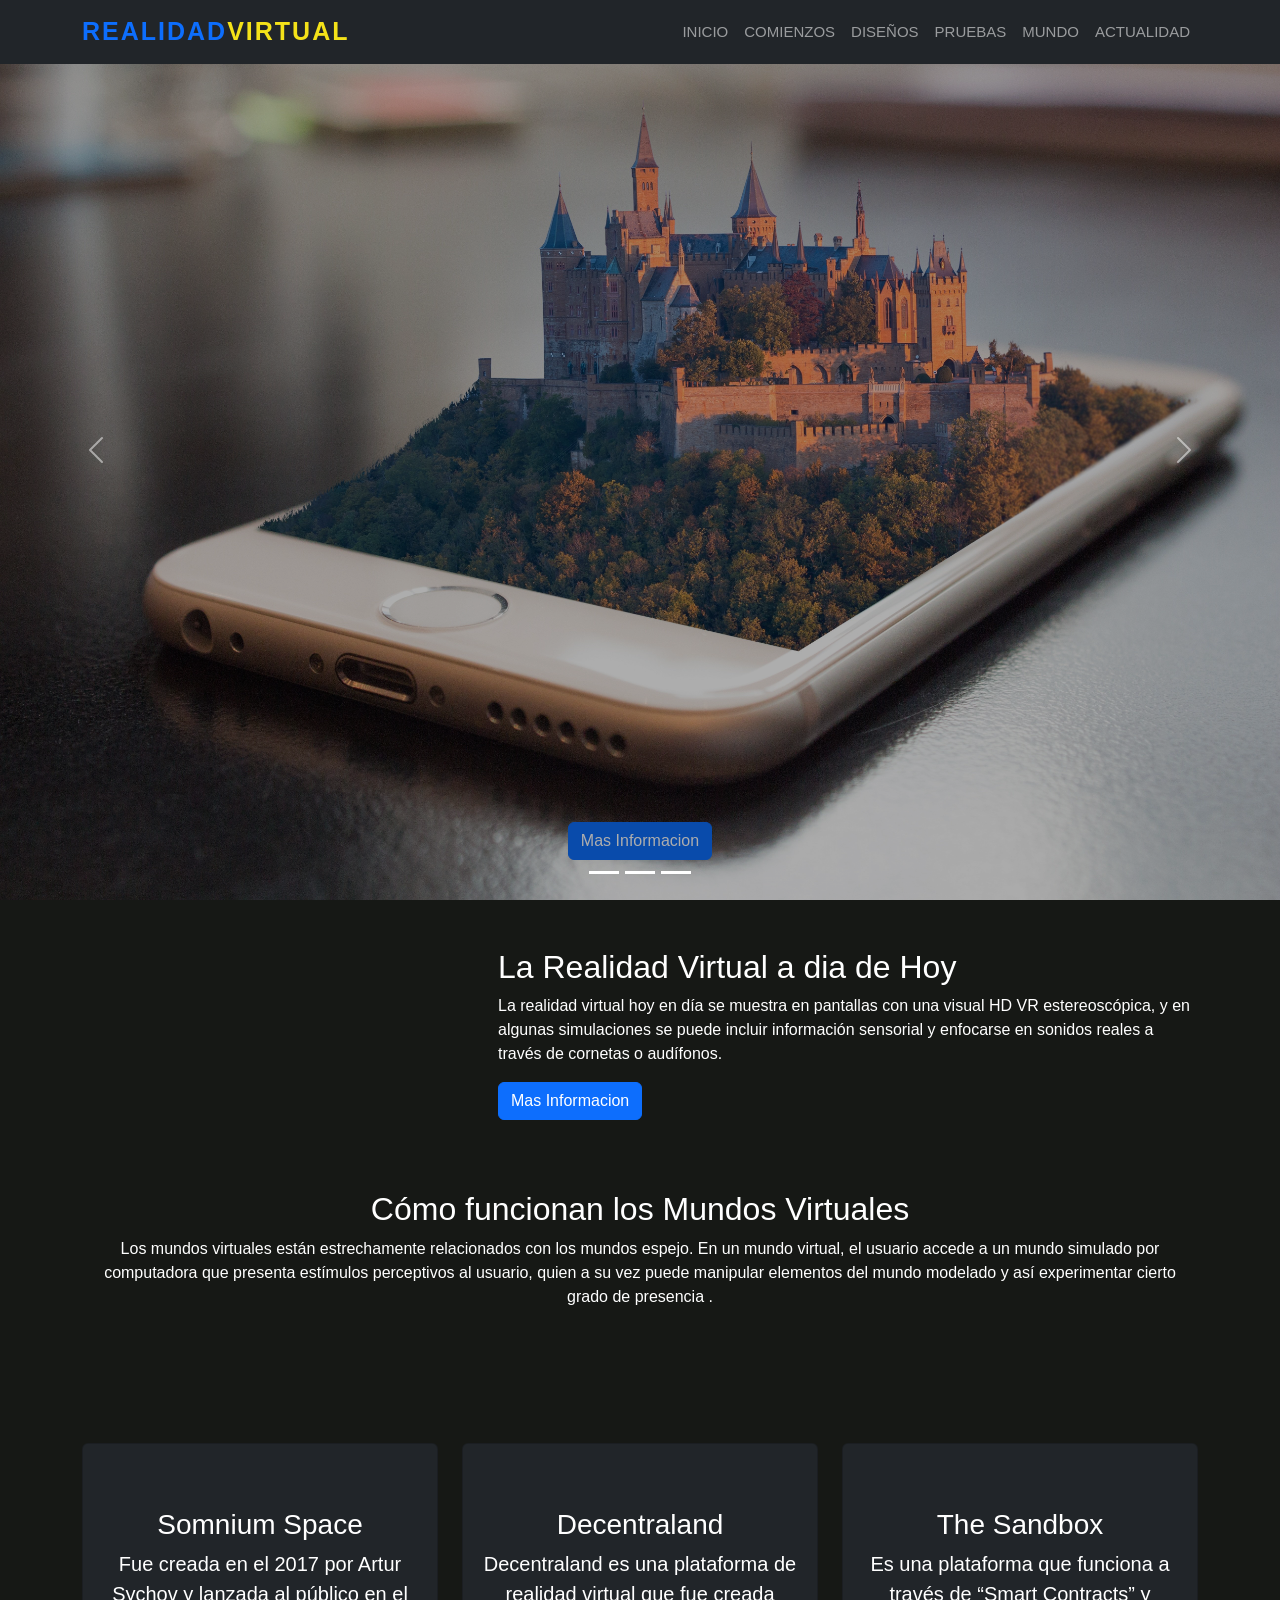
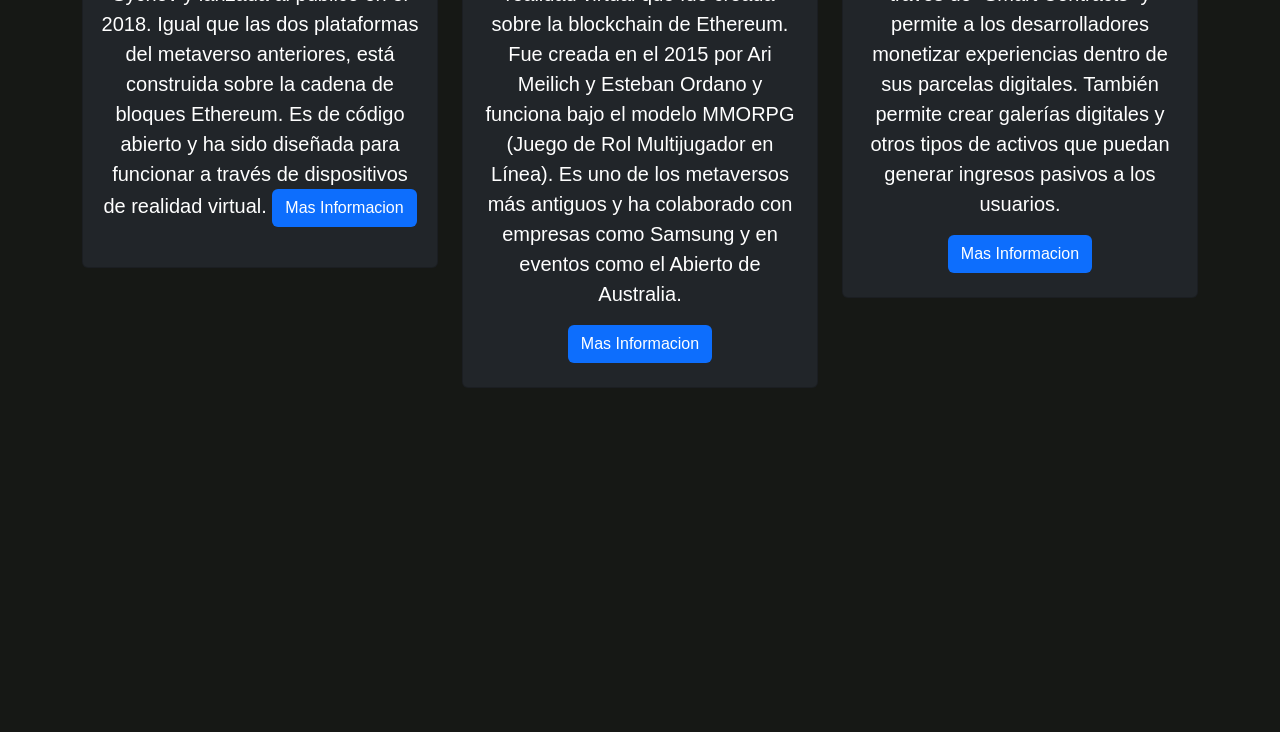
==== Actualidad.html @ 8351ad9f "Add files via upload" ====
<!DOCTYPE html>
<html lang="en">

<head>
    <meta charset="UTF-8">
    <meta name="viewport" content="width=device-width, initial-scale=1.0">
    <title>Document</title>
    <link href="https://cdn.jsdelivr.net/npm/bootstrap@5.3.3/dist/css/bootstrap.min.css" rel="stylesheet"
        integrity="sha384-QWTKZyjpPEjISv5WaRU9OFeRpok6YctnYmDr5pNlyT2bRjXh0JMhjY6hW+ALEwIH" crossorigin="anonymous">
    <link rel="stylesheet" href="https://cdn.jsdelivr.net/npm/bootsrap-icons@1.t.2/font/bootstrap-icons.css">
    <link rel="stylesheet" href="style2.css">
</head>

<body>

    <nav class="navbar navbar-expand-lg navbar-dark bg-dark fixed-top">
        <div class="container">
            <a href="#" class="navbar-brand"><span class="text-primary">Realidad</span>Virtual</a>
            <button class="navbar-toggler" type="button" data-bs-toggle="collapse" data-bs-target="#navbarS"
                aria-controls="navbarS" aria-expanded="false" aria-label="Toggle navigation">
                <span class="navbar-toggler-icon"></span>
            </button>
            <div class="collapse navbar-collapse" id="navbarS">
                <ul class="navbar-nav ms-auto mb-2 mb-lg-0">
                    <li class="nav-item">
                        <a href="index.html" class="nav-link">Inicio</a>
                    </li>
                    <li class="nav-item">
                        <a href="comienzos.html" class="nav-link">Comienzos</a>
                    </li>
                    <li class="nav-item">
                        <a href="Diseños.html" class="nav-link">Diseños</a>
                    </li>
                    <li class="nav-item">
                        <a href="Pruebas.html" class="nav-link">Pruebas</a>
                    </li>
                    <li class="nav-item">
                        <a href="Mundos.html" class="nav-link">Mundo</a>
                    </li>
                    <li class="nav-item">
                        <a href="Actualidad.html" class="nav-link">Actualidad</a>
                    </li>
                </ul>
            </div>
        </div>
    </nav>

    <div id="carouselE" class="carousel slide" data-bs-ride="carousel">

        <div class="carousel-indicators">
            <button type="button" data-bs-target="#carouselE" data-bs-slide-to="0" class="active" aria-current="true"
                aria-label="Slide 1"></button>
            <button type="button" data-bs-target="#carouselE" data-bs-slide-to="1" class="active" aria-current="true"
                aria-label="Slide 1"></button>            
            <button type="button" data-bs-target="#carouselE" data-bs-slide-to="2" class="active" aria-current="true"
                aria-label="Slide 1"></button>     

        </div>

        <div class="carousel-inner">

            <div class="carousel-item active">
                <img src="../Img_Actualidad/Img-1.jpg"class="d-block w-100" alt="">
                <div class="carousel-caption">
                    <h5></h5>
                    <p>
                </p>
                <a href="#" class="btn btn-primary mt-3">Mas Informacion</a>
                </div>
            </div>
            <div class="carousel-item">
                <img src="../Img_Mundo/Img-2.jpg"class="d-block w-100" alt="">
                <div class="carousel-caption">
                    <h5></h5>
                    <p>
                </p>
                <a href="#" class="btn btn-primary mt-3">Mas Informacion</a>
                </div>
            </div>
            <div class="carousel-item">
                <img src="../Img_Mundo/Img-3.jpg"class="d-block w-100" alt="">
                <div class="carousel-caption">
                    <h5></h5>
                    <p>
                </p>
                <a href="#" class="btn btn-primary mt-3">Mas Informacion</a>
                </div>
            </div>

        </div>
        <button class="carousel-control-prev" type="button" 
            data-bs-target="#carouselE"
            data-bs-slide="prev"
        >
            <span class="carousel-control-prev-icon" aria-hidden="true"></span>
            <span class="visually-hidden">Previous</span>
    </button>
    <button class="carousel-control-next" type="button"
        data-bs-target="#carouselE"
        data-bs-slide="next"
    >
        <span class="carousel-control-next-icon" aria-hidden="true"></span>
        <span class="visually-hidden">Next</span>
    </button>
  </div>


    <div class="container">
            <div class="row">
                <div class="col-lg-4 col-md-12 col-12">
                    <div class="about-img">
                        <img src="../Img_Mundo/Img-4.jpg" class="img-fluid" alt="">
                </div>
            </div>
            <div class="col-lg-8 col-md-12  col-12 ps-lg-5 mt-md-5">
                <div class="about-text text-white">
                    <h2>La Realidad Virtual a dia de Hoy</h2>
                    <p>La realidad virtual hoy en día se muestra en pantallas con una visual HD VR estereoscópica, 
                    y en algunas simulaciones se puede incluir información sensorial y enfocarse en sonidos reales 
                    a través de cornetas o audífonos.
                    </p>
                    <a href="#" class="btn btn-primary">Mas Informacion</a>
                </div>
            </div>
        </div>
    </div>

  </section>

<section class="services section-padding">
    <div class="container">

    <div class="row">
        <div class="col-md-12">
            <div class="section-header text-center text-white pb-5">
                <h2>Cómo funcionan los Mundos Virtuales</h2>
                <p>
                Los mundos virtuales están estrechamente relacionados con los mundos espejo. En un mundo virtual, 
                el usuario accede a un mundo simulado por computadora que presenta estímulos perceptivos al usuario, 
                quien a su vez puede manipular elementos del mundo modelado y así experimentar cierto grado de presencia .
            </p>
            </div>     
        </div>
    </div>

<section>

    <section class="portfolio section-padding">

            <div class="row">
                <div class="col-12 col-md-12 col-lg-4">
                    <div class="card text-light text-center bg-dark pb-2">
                        <div class="card-body text-white">
                            <div class="img-area mb-4">
                                <img src="../Img_Mundo/Somnium Space.jpg" class="img-fluid" alt="">
                            </div>
                            <h3>Somnium Space</h3>
                            <p class="lead">
                            Fue creada en el 2017 por Artur Sychov y lanzada al público en el 2018. Igual que las dos 
                            plataformas del metaverso anteriores, está construida sobre la cadena de bloques Ethereum. 
                            Es de código abierto y ha sido diseñada para funcionar a través de dispositivos de realidad 
                            virtual.
                            <button class="btn bg-primary text-white">Mas Informacion</button>
                        </div>
                    </div>
                </div>
                <div class="col-12 col-md-12 col-lg-4">
                    <div class="card text-light text-center bg-dark pb-2">
                        <div class="card-body text-white">
                            <div class="img-area mb-4">
                                <img src="../Img_Mundo/Decentraland.jpg" class="img-fluid" alt="">
                            </div>
                            <h3>Decentraland</h3>
                            <p class="lead">
                            Decentraland es una plataforma de realidad virtual que fue creada sobre la blockchain de Ethereum.  
                            Fue creada en el 2015 por Ari Meilich y Esteban Ordano y funciona bajo el modelo MMORPG (Juego de 
                            Rol Multijugador en Línea). Es uno de los metaversos más antiguos y ha colaborado con empresas como 
                            Samsung y en eventos como el Abierto de Australia.
                            </p>
                            <button class="btn bg-primary text-white">Mas Informacion</button>
                        </div>
                    </div>
                </div>
                <div class="col-12 col-md-12 col-lg-4">
                    <div class="card text-light text-center bg-dark pb-2">
                        <div class="card-body text-white">
                            <div class="img-area mb-4">
                                <img src="../Img_Mundo/The Sandbox.jpg" class="img-fluid" alt="">
                            </div>
                            <h3>The Sandbox</h3>
                            <p class="lead">
                                Es una plataforma que funciona a través de “Smart Contracts” y permite a los desarrolladores monetizar 
                                experiencias dentro de sus parcelas digitales. También permite crear galerías digitales y otros tipos 
                                de activos que puedan generar ingresos pasivos a los usuarios.
                            </p>
                            <button class="btn bg-primary text-white">Mas Informacion</button>
                        </div>
                    </div>
                </div>
            
</section>

    <section>

        <section class="team section-padding">

            <div class="container">
                <div class="col-md-12">
                    <div class="section-header text-center text-white pb-5">
                        <p>


                        </p>
                    </div>
                </div>
            </div>
   </section>


            <script src="https://cdn.jsdelivr.net/npm/bootstrap@5.3.3/dist/js/bootstrap.bundle.min.js"
                integrity="sha384-YvpcrYf0tY3lHB60NNkmXc5s9fDVZLESaAA55NDzOxhy9GkcIdslK1eN7N6jIeHz"
                crossorigin="anonymous"></script>
</body>

</html>
---- style2.css ----
*{
    font-family: Arial, Helvetica, sans-serif;
}

body {
    background-color: #161815;
}

.section-padding {
    padding: 70px 0;
}

.carousel-item {
    height: 80hv;
    min-height: 300px;
}

.carousel-caption h5{
    font-size: 45px;
    text-transform: uppercase;
    letter-spacing: 2px;
    margin-top: 25px;
}

.carousel-caption p {
    width: 60%;
    margin: auto;
    font-size: 18px;
    line-height: 1.9;
}

.carousel-inner::before{
    content: '';
    position: absolute;
    width: 100%;
    height: 100%;
    top: 0;
    left: 0;
    background: rgba(6, 6, 6, 0.327);
    z-index: 1;
}

.navbar-nav a {
    font-size: 15px;
    text-transform: uppercase;
    font-weight: 500;
}

.navbar-dark .navbar-brand {
    color: #ffec18f3;
    font-size: 25px;
    text-transform: uppercase;
    font-weight: bold;
    letter-spacing: 2px;
}

.navbar-light .navbar-brand:focus, .navbar-light .navbar-brand:hover{
    color: #0d0d0d78;
}

.w-100 {
    height: 100vh;
}

.navbar-toggler {
    padding: 1px 5px;
    font-size: 18px;
    line-height: 0.3;
}

.services .card-body i {
    font-size: 50px;
}

.team .card-body i {
    font-size: 20px;
}
@media(max-width: 767px){
    .navbar-nav {
        text-align: center;
    }
    .carousel-item{
        height: 70vh;
    }
    
}
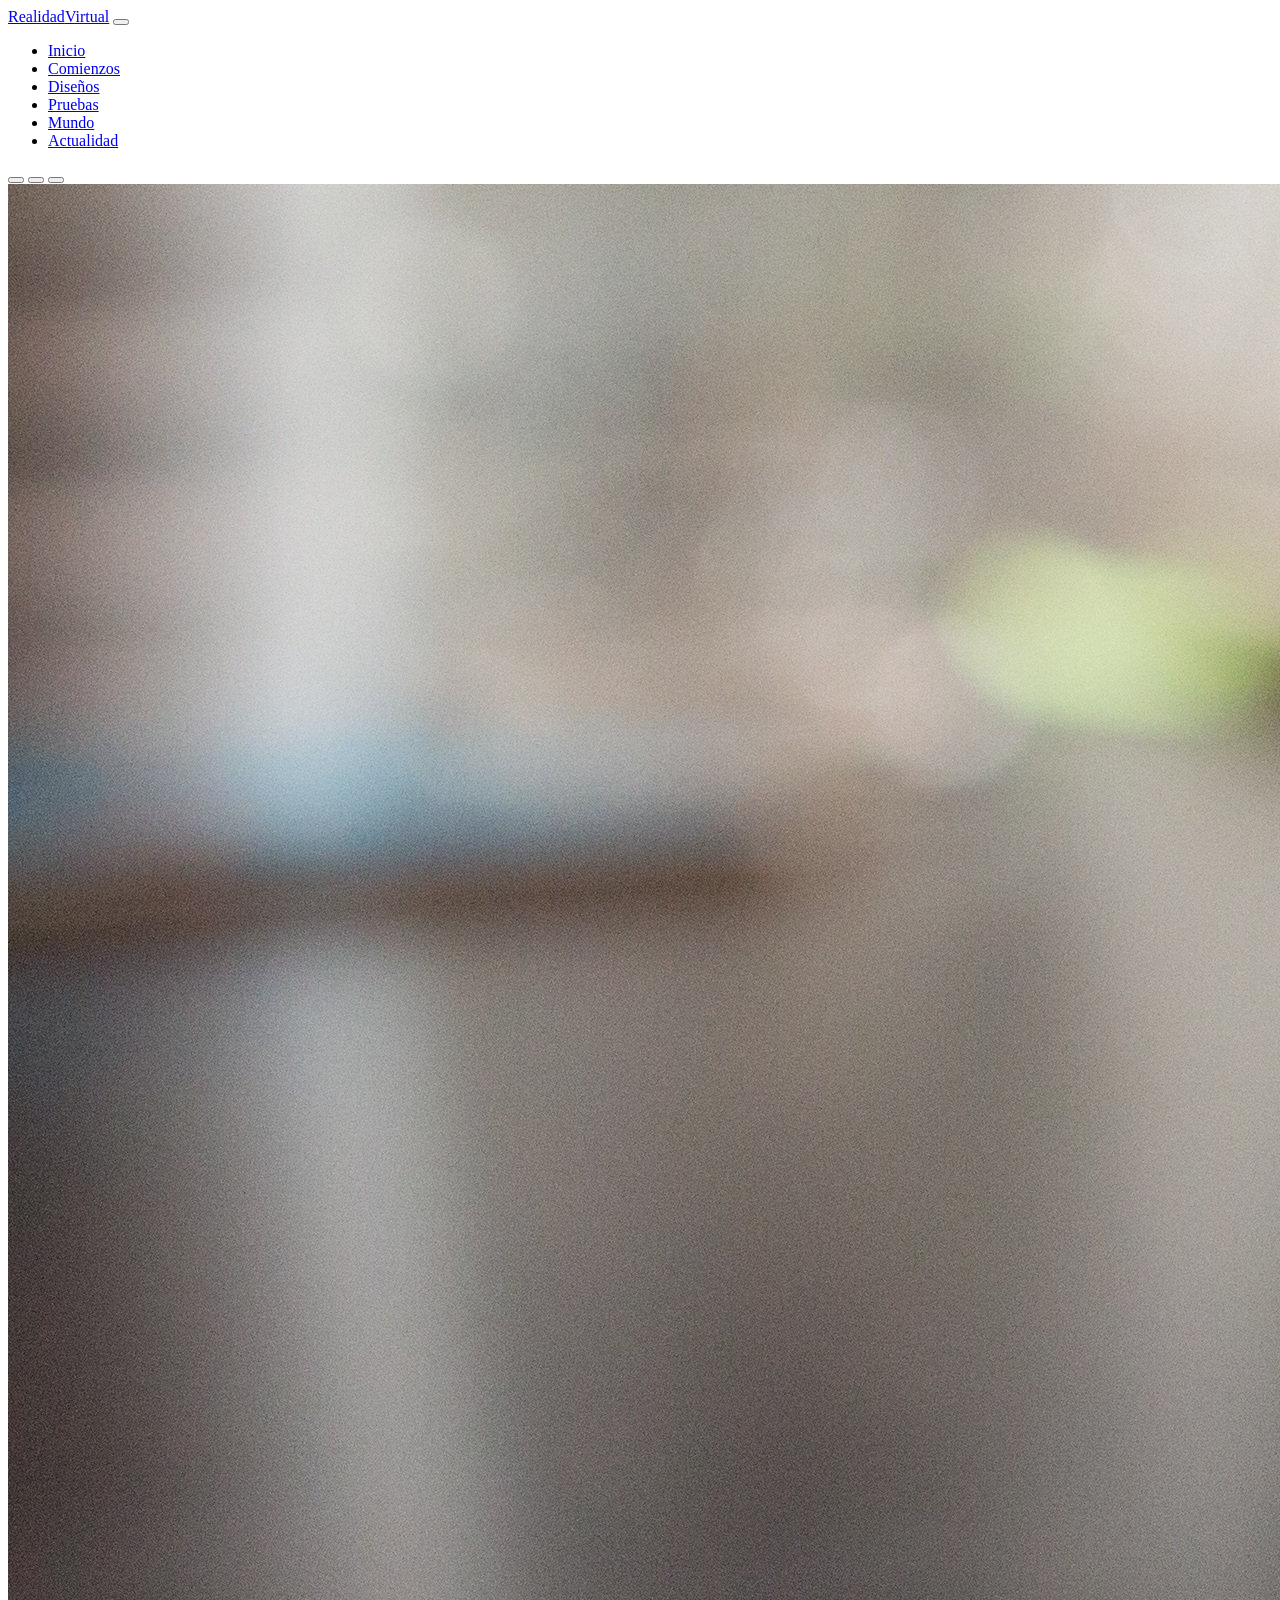
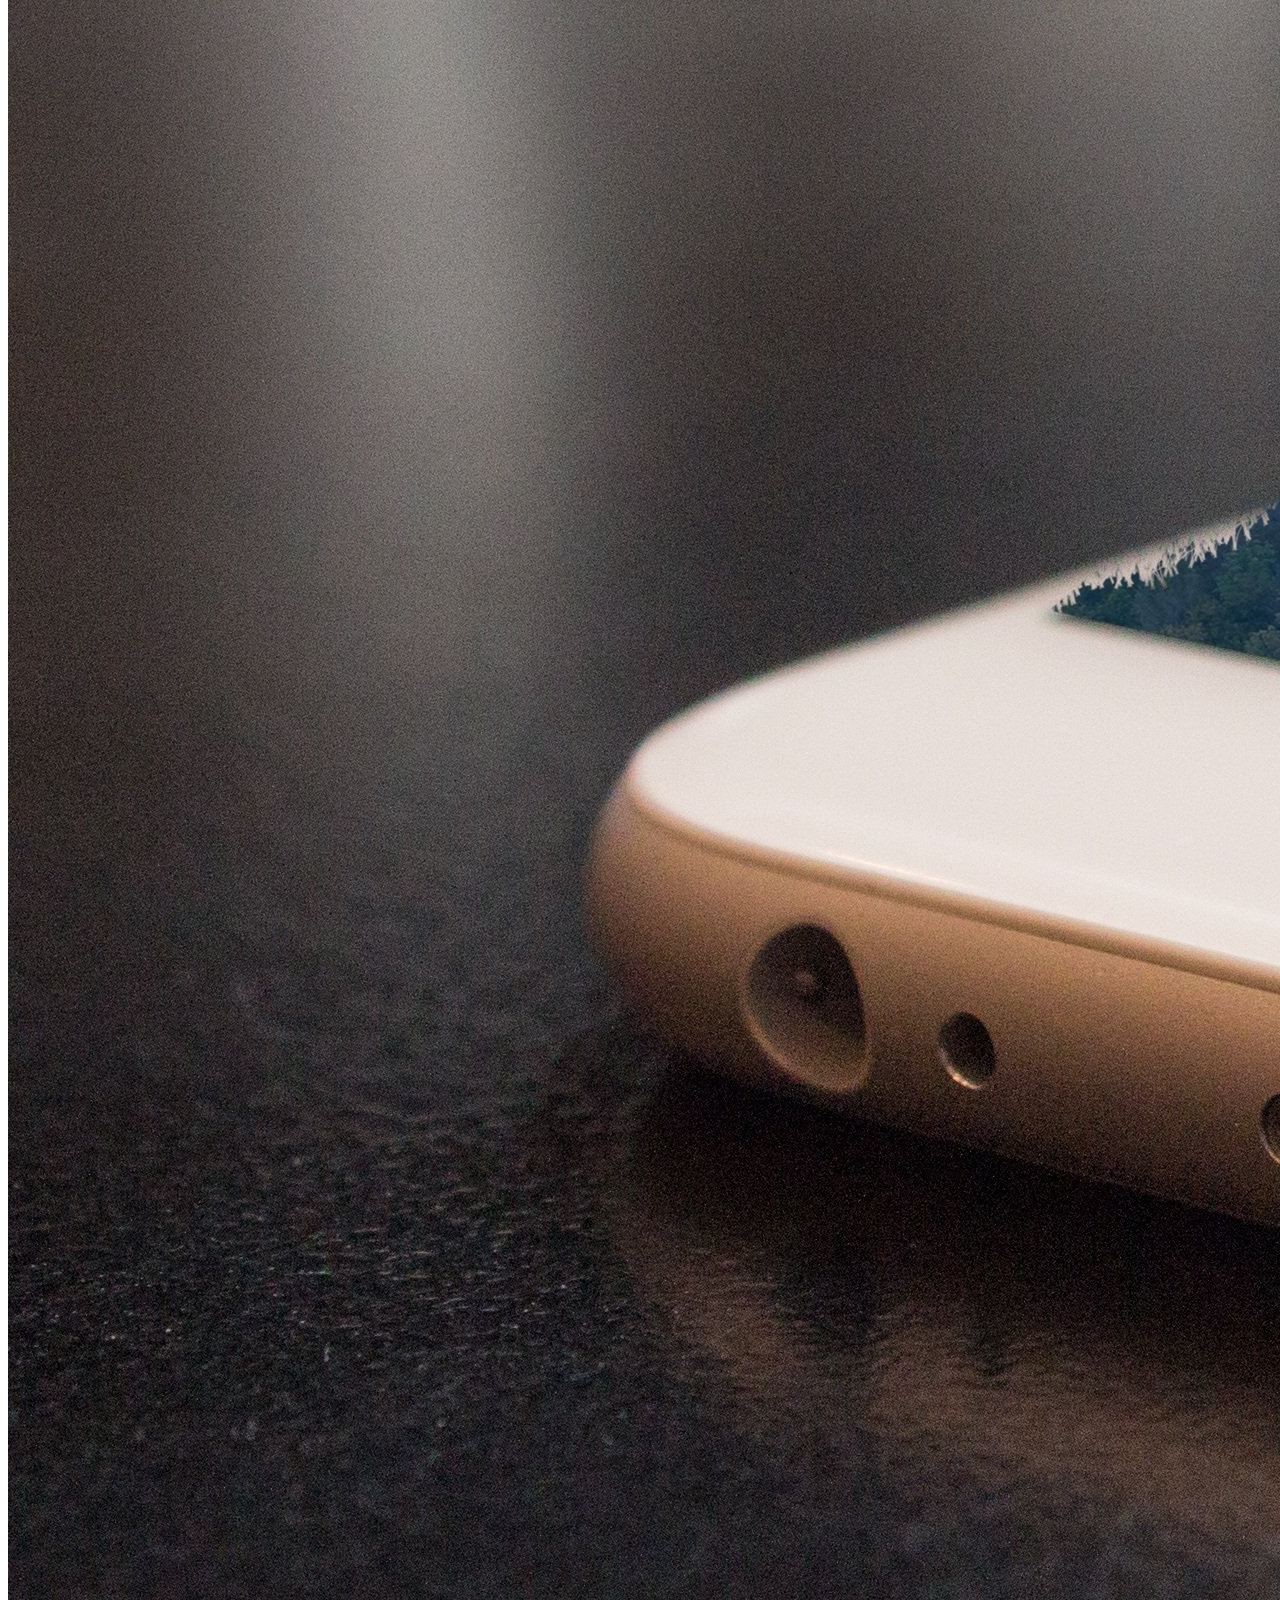
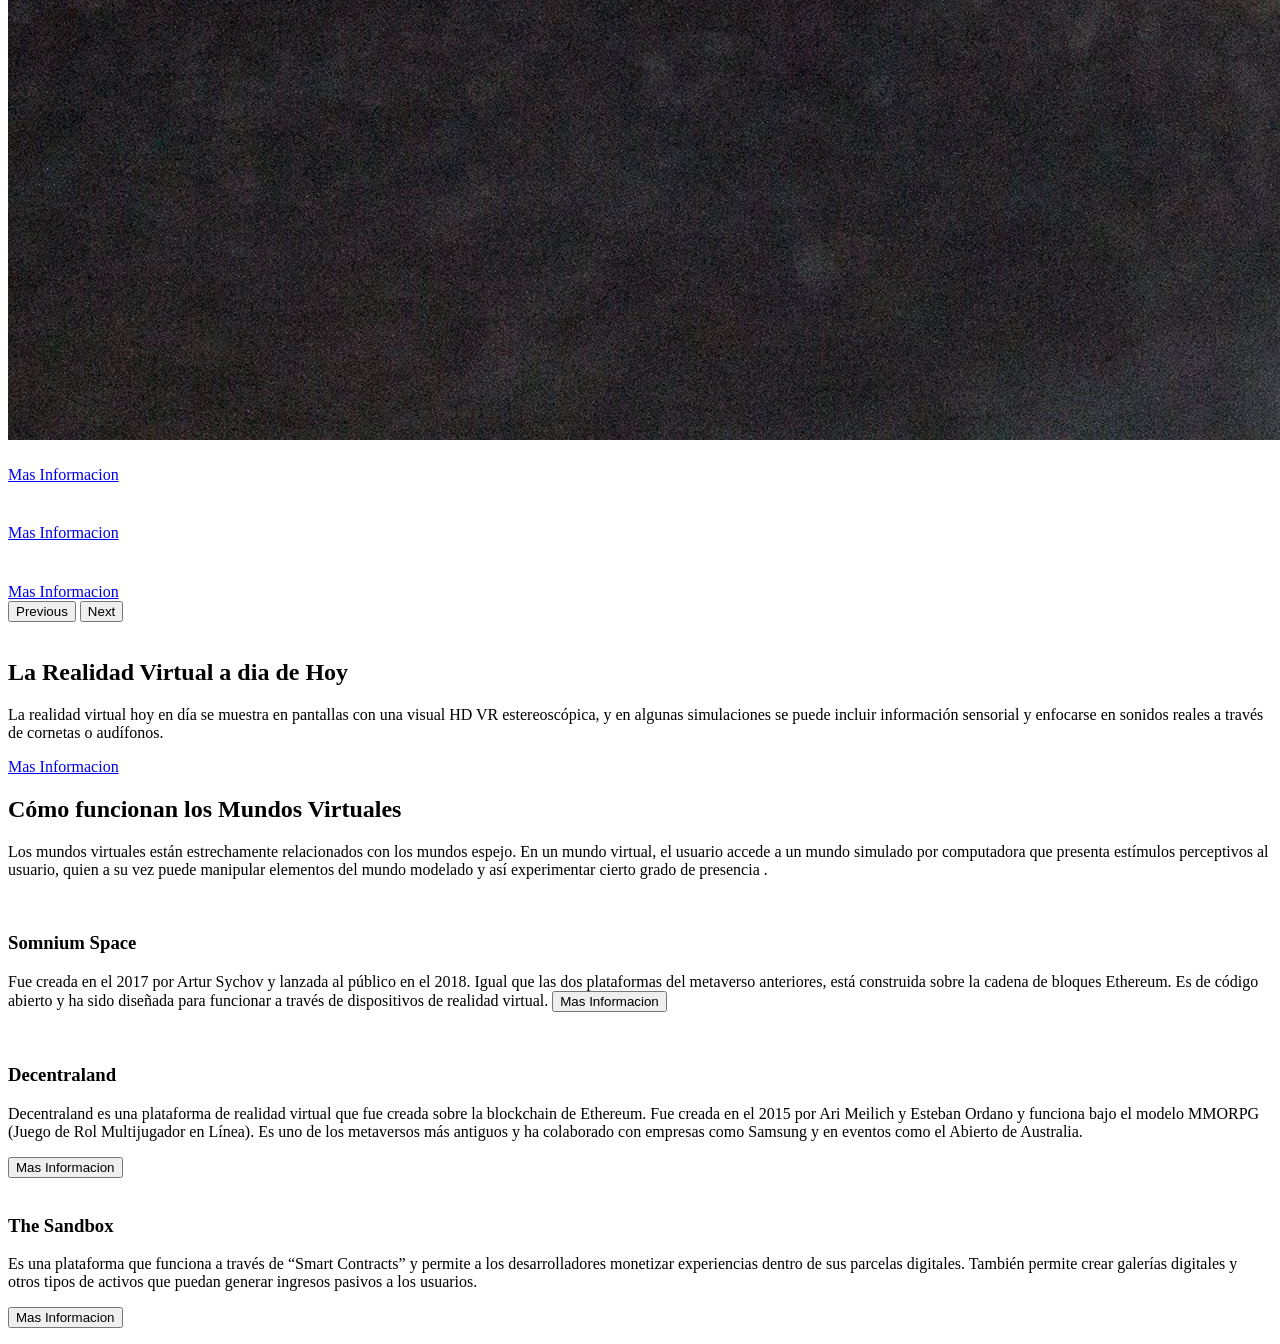
==== commit 4c13406f: "Add files via upload" ====
--- a/Actualidad.html
+++ b/Actualidad.html
@@ -5,9 +5,9 @@
     <meta charset="UTF-8">
     <meta name="viewport" content="width=device-width, initial-scale=1.0">
     <title>Document</title>
-    <link href="https://cdn.jsdelivr.net/npm/bootstrap@5.3.3/dist/css/bootstrap.min.css" rel="stylesheet"
-        integrity="sha384-QWTKZyjpPEjISv5WaRU9OFeRpok6YctnYmDr5pNlyT2bRjXh0JMhjY6hW+ALEwIH" crossorigin="anonymous">
-    <link rel="stylesheet" href="https://cdn.jsdelivr.net/npm/bootsrap-icons@1.t.2/font/bootstrap-icons.css">
+    <link rel="stylesheet" 
+    href="[https://cdn.jsdelivr.net/npm/bootstrap-icons@1.11.3/font/bootstrap-icons.css]
+    (https://cdn.jsdelivr.net/npm/bootstrap-icons@1.11.3/font/bootstrap-icons.css)
     <link rel="stylesheet" href="style2.css">
 </head>
 
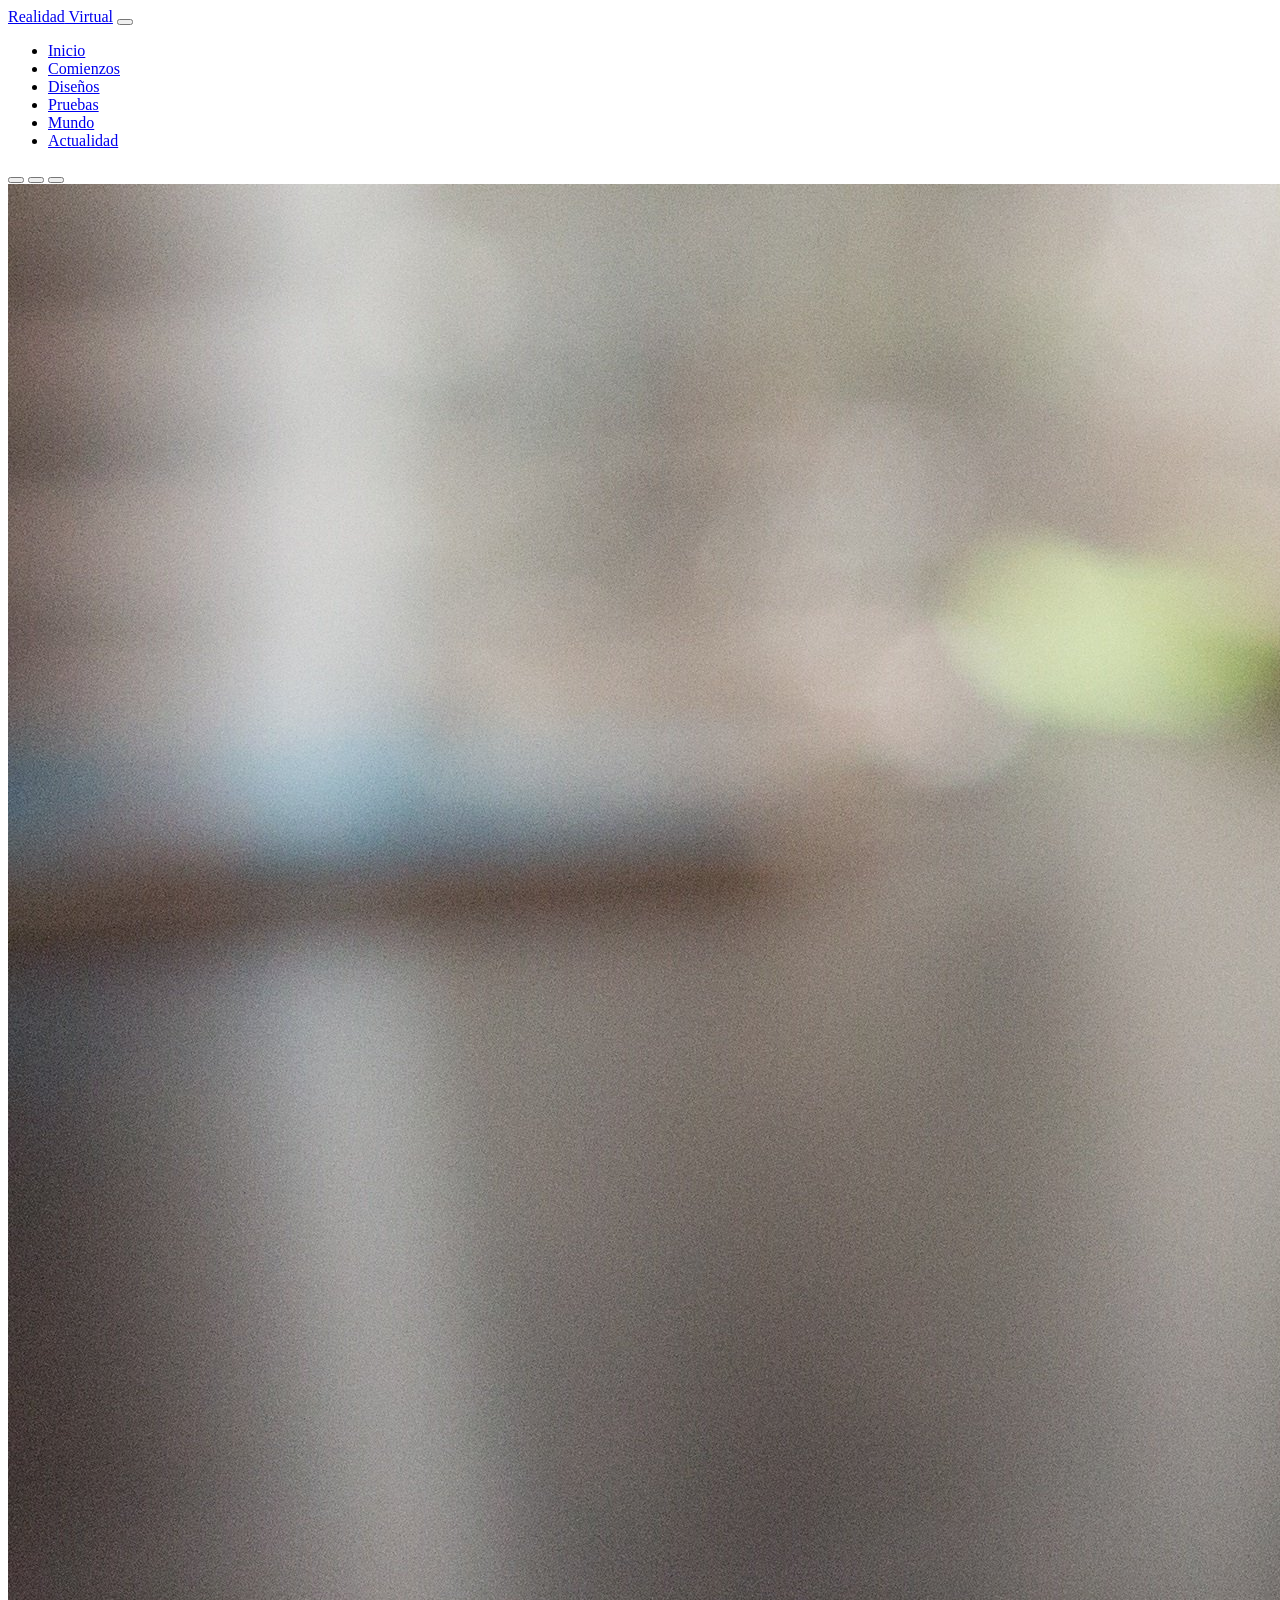
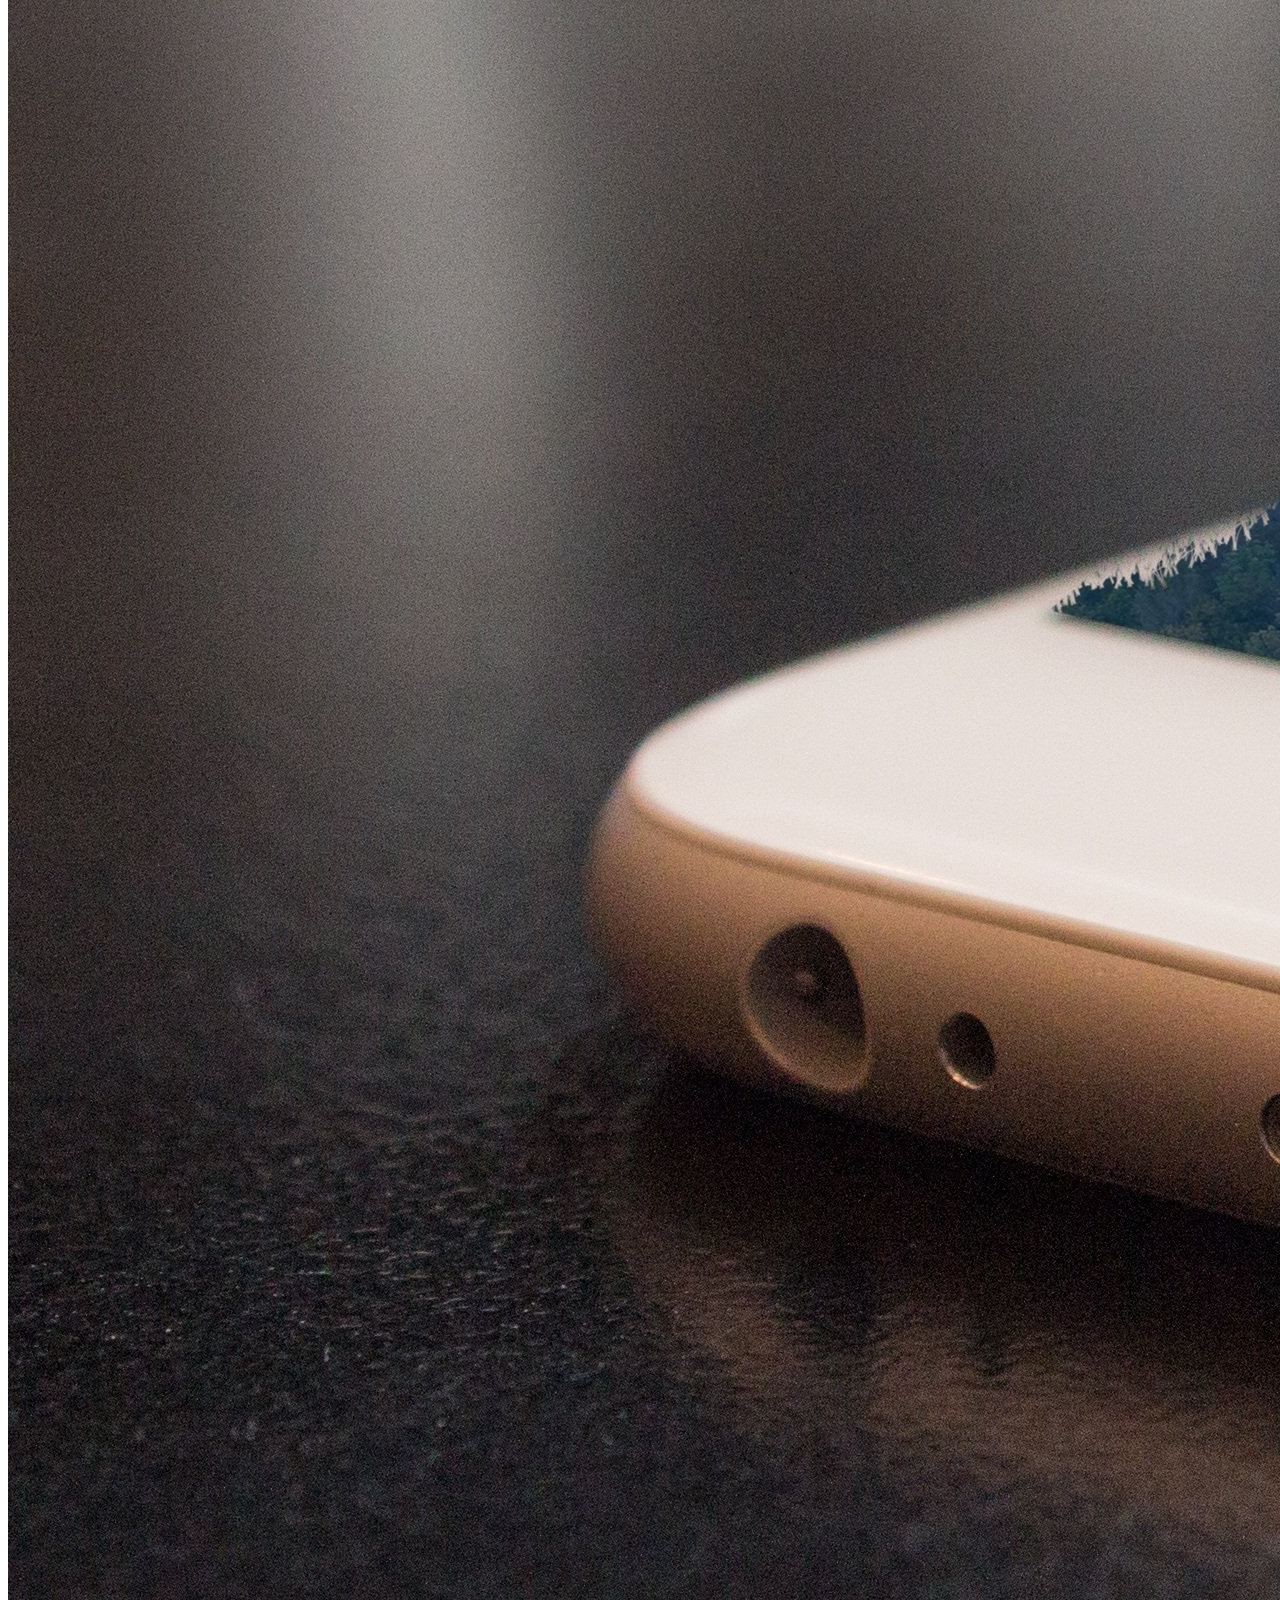
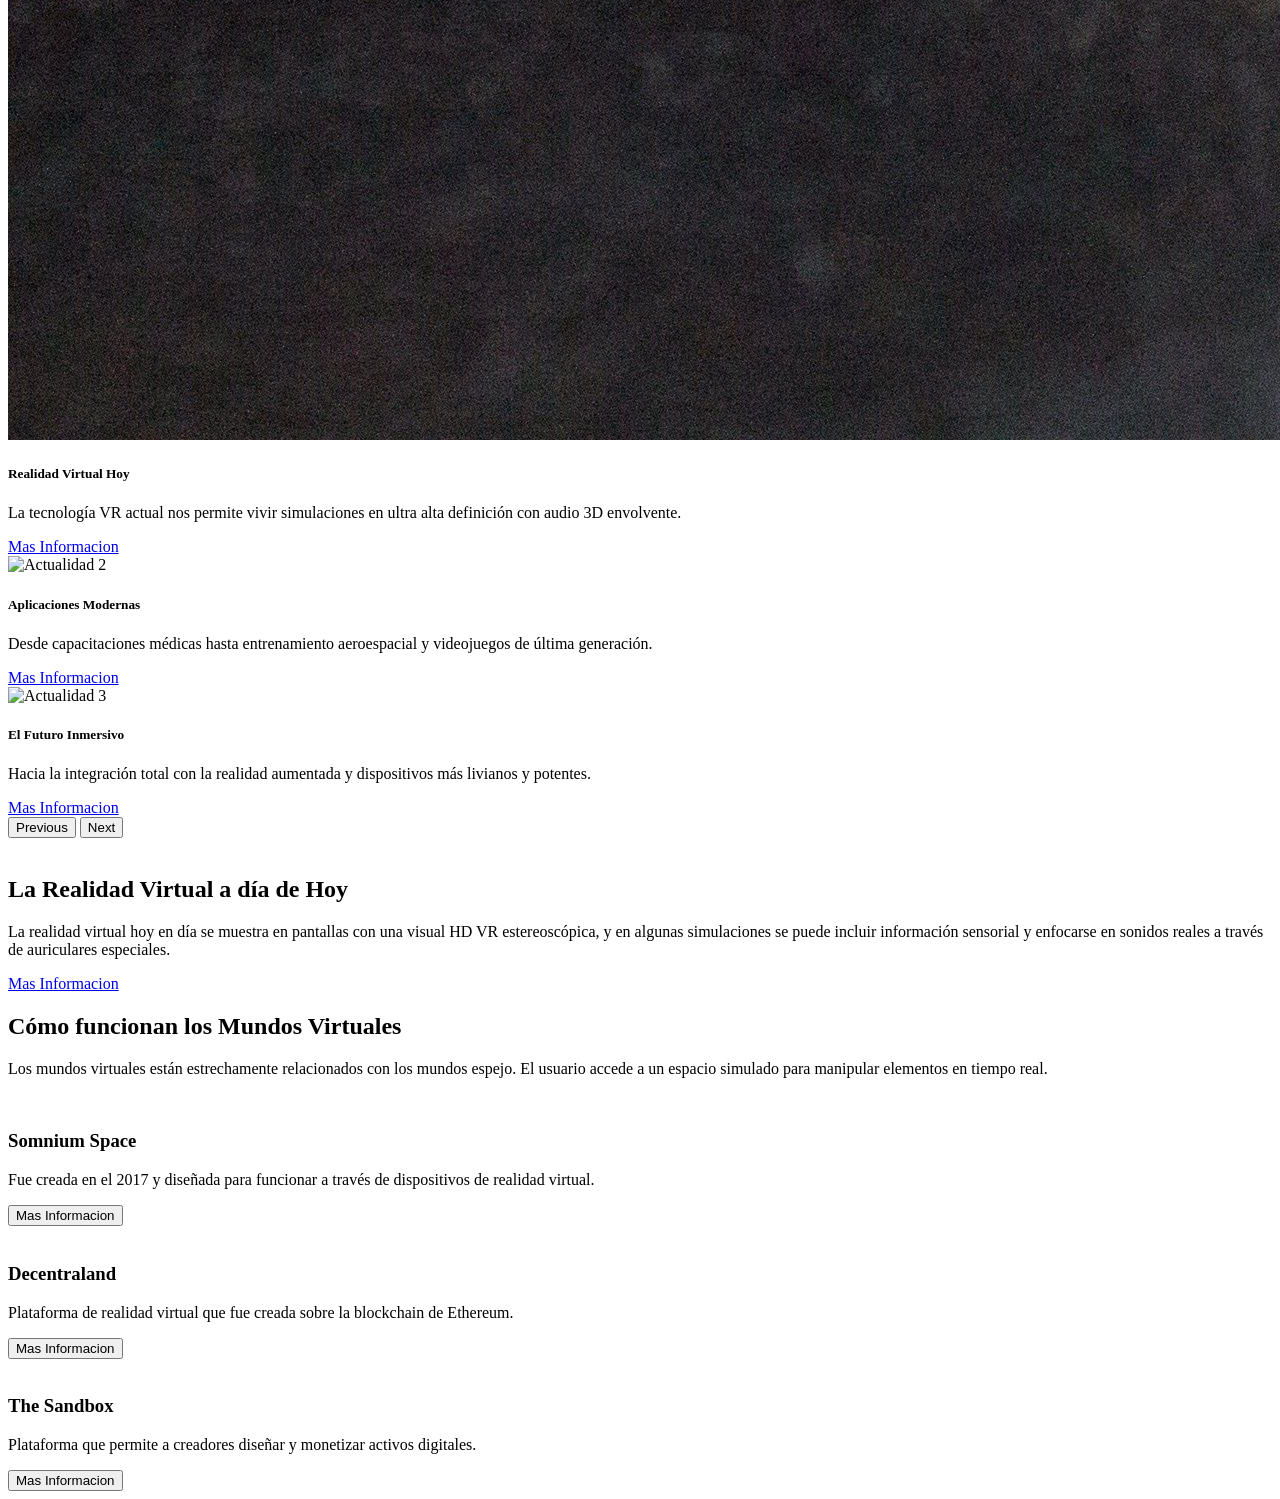
==== commit d5f1ab48: "Add files via upload" ====
--- a/Actualidad.html
+++ b/Actualidad.html
@@ -14,212 +14,147 @@
 <body>
 
     <nav class="navbar navbar-expand-lg navbar-dark bg-dark fixed-top">
-        <div class="container">
-            <a href="#" class="navbar-brand"><span class="text-primary">Realidad</span>Virtual</a>
-            <button class="navbar-toggler" type="button" data-bs-toggle="collapse" data-bs-target="#navbarS"
-                aria-controls="navbarS" aria-expanded="false" aria-label="Toggle navigation">
-                <span class="navbar-toggler-icon"></span>
-            </button>
-            <div class="collapse navbar-collapse" id="navbarS">
-                <ul class="navbar-nav ms-auto mb-2 mb-lg-0">
-                    <li class="nav-item">
-                        <a href="index.html" class="nav-link">Inicio</a>
-                    </li>
-                    <li class="nav-item">
-                        <a href="comienzos.html" class="nav-link">Comienzos</a>
-                    </li>
-                    <li class="nav-item">
-                        <a href="Diseños.html" class="nav-link">Diseños</a>
-                    </li>
-                    <li class="nav-item">
-                        <a href="Pruebas.html" class="nav-link">Pruebas</a>
-                    </li>
-                    <li class="nav-item">
-                        <a href="Mundos.html" class="nav-link">Mundo</a>
-                    </li>
-                    <li class="nav-item">
-                        <a href="Actualidad.html" class="nav-link">Actualidad</a>
-                    </li>
-                </ul>
+    <div class="container">
+        <a href="index.html" class="navbar-brand"><span class="text-primary">Realidad</span> Virtual</a>
+        <button class="navbar-toggler" type="button" data-bs-toggle="collapse" data-bs-target="#navbarS"
+            aria-controls="navbarS" aria-expanded="false" aria-label="Toggle navigation">
+            <span class="navbar-toggler-icon"></span>
+        </button>
+        <div class="collapse navbar-collapse" id="navbarS">
+            <ul class="navbar-nav ms-auto mb-2 mb-lg-0">
+                <li class="nav-item"><a href="index.html" class="nav-link">Inicio</a></li>
+                <li class="nav-item"><a href="comienzos.html" class="nav-link">Comienzos</a></li>
+                <li class="nav-item"><a href="Diseños.html" class="nav-link">Diseños</a></li>
+                <li class="nav-item"><a href="Pruebas.html" class="nav-link">Pruebas</a></li>
+                <li class="nav-item"><a href="mundos.html" class="nav-link">Mundo</a></li>
+                <li class="nav-item"><a href="Actualidad.html" class="nav-link">Actualidad</a></li>
+            </ul>
+        </div>
+    </div>
+</nav>
+
+<div id="carouselE" class="carousel slide" data-bs-ride="carousel">
+    <div class="carousel-indicators">
+        <button type="button" data-bs-target="#carouselE" data-bs-slide-to="0" class="active" aria-current="true" aria-label="Slide 1"></button>
+        <button type="button" data-bs-target="#carouselE" data-bs-slide-to="1" aria-label="Slide 2"></button>            
+        <button type="button" data-bs-target="#carouselE" data-bs-slide-to="2" aria-label="Slide 3"></button>     
+    </div>
+
+    <div class="carousel-inner">
+        <div class="carousel-item active">
+            <img src="Img_Actualidad/Img-1.jpg" class="d-block w-100" alt="Actualidad 1">
+            <div class="carousel-caption">
+                <h5>Realidad Virtual Hoy</h5>
+                <p>La tecnología VR actual nos permite vivir simulaciones en ultra alta definición con audio 3D envolvente.</p>
+                <a href="#" class="btn btn-primary mt-3">Mas Informacion</a>
             </div>
         </div>
-    </nav>
-
-    <div id="carouselE" class="carousel slide" data-bs-ride="carousel">
-
-        <div class="carousel-indicators">
-            <button type="button" data-bs-target="#carouselE" data-bs-slide-to="0" class="active" aria-current="true"
-                aria-label="Slide 1"></button>
-            <button type="button" data-bs-target="#carouselE" data-bs-slide-to="1" class="active" aria-current="true"
-                aria-label="Slide 1"></button>            
-            <button type="button" data-bs-target="#carouselE" data-bs-slide-to="2" class="active" aria-current="true"
-                aria-label="Slide 1"></button>     
-
+        <div class="carousel-item">
+            <img src="Img_Mundo/Img-2.jpg" class="d-block w-100" alt="Actualidad 2">
+            <div class="carousel-caption">
+                <h5>Aplicaciones Modernas</h5>
+                <p>Desde capacitaciones médicas hasta entrenamiento aeroespacial y videojuegos de última generación.</p>
+                <a href="#" class="btn btn-primary mt-3">Mas Informacion</a>
+            </div>
         </div>
-
-        <div class="carousel-inner">
-
-            <div class="carousel-item active">
-                <img src="../Img_Actualidad/Img-1.jpg"class="d-block w-100" alt="">
-                <div class="carousel-caption">
-                    <h5></h5>
-                    <p>
-                </p>
+        <div class="carousel-item">
+            <img src="Img_Mundo/Img-3.jpg" class="d-block w-100" alt="Actualidad 3">
+            <div class="carousel-caption">
+                <h5>El Futuro Inmersivo</h5>
+                <p>Hacia la integración total con la realidad aumentada y dispositivos más livianos y potentes.</p>
                 <a href="#" class="btn btn-primary mt-3">Mas Informacion</a>
-                </div>
             </div>
-            <div class="carousel-item">
-                <img src="../Img_Mundo/Img-2.jpg"class="d-block w-100" alt="">
-                <div class="carousel-caption">
-                    <h5></h5>
-                    <p>
-                </p>
-                <a href="#" class="btn btn-primary mt-3">Mas Informacion</a>
-                </div>
-            </div>
-            <div class="carousel-item">
-                <img src="../Img_Mundo/Img-3.jpg"class="d-block w-100" alt="">
-                <div class="carousel-caption">
-                    <h5></h5>
-                    <p>
-                </p>
-                <a href="#" class="btn btn-primary mt-3">Mas Informacion</a>
-                </div>
-            </div>
-
         </div>
-        <button class="carousel-control-prev" type="button" 
-            data-bs-target="#carouselE"
-            data-bs-slide="prev"
-        >
-            <span class="carousel-control-prev-icon" aria-hidden="true"></span>
-            <span class="visually-hidden">Previous</span>
+    </div>
+    <button class="carousel-control-prev" type="button" data-bs-target="#carouselE" data-bs-slide="prev">
+        <span class="carousel-control-prev-icon" aria-hidden="true"></span>
+        <span class="visually-hidden">Previous</span>
     </button>
-    <button class="carousel-control-next" type="button"
-        data-bs-target="#carouselE"
-        data-bs-slide="next"
-    >
+    <button class="carousel-control-next" type="button" data-bs-target="#carouselE" data-bs-slide="next">
         <span class="carousel-control-next-icon" aria-hidden="true"></span>
         <span class="visually-hidden">Next</span>
     </button>
-  </div>
+</div>
 
-
+<section class="about section-padding py-5">
     <div class="container">
-            <div class="row">
-                <div class="col-lg-4 col-md-12 col-12">
-                    <div class="about-img">
-                        <img src="../Img_Mundo/Img-4.jpg" class="img-fluid" alt="">
+        <div class="row align-items-center">
+            <div class="col-lg-4 col-md-12 col-12">
+                <div class="about-img">
+                    <img src="Img_Mundo/Img-4.jpg" class="img-fluid" alt="">
                 </div>
             </div>
-            <div class="col-lg-8 col-md-12  col-12 ps-lg-5 mt-md-5">
+            <div class="col-lg-8 col-md-12 col-12 ps-lg-5 mt-md-5">
                 <div class="about-text text-white">
-                    <h2>La Realidad Virtual a dia de Hoy</h2>
-                    <p>La realidad virtual hoy en día se muestra en pantallas con una visual HD VR estereoscópica, 
-                    y en algunas simulaciones se puede incluir información sensorial y enfocarse en sonidos reales 
-                    a través de cornetas o audífonos.
-                    </p>
+                    <h2>La Realidad Virtual a día de Hoy</h2>
+                    <p>La realidad virtual hoy en día se muestra en pantallas con una visual HD VR estereoscópica, y en algunas simulaciones se puede incluir información sensorial y enfocarse en sonidos reales a través de auriculares especiales.</p>
                     <a href="#" class="btn btn-primary">Mas Informacion</a>
                 </div>
             </div>
         </div>
     </div>
+</section>
 
-  </section>
-
-<section class="services section-padding">
+<section class="services section-padding py-5 bg-black">
     <div class="container">
-
-    <div class="row">
-        <div class="col-md-12">
-            <div class="section-header text-center text-white pb-5">
-                <h2>Cómo funcionan los Mundos Virtuales</h2>
-                <p>
-                Los mundos virtuales están estrechamente relacionados con los mundos espejo. En un mundo virtual, 
-                el usuario accede a un mundo simulado por computadora que presenta estímulos perceptivos al usuario, 
-                quien a su vez puede manipular elementos del mundo modelado y así experimentar cierto grado de presencia .
-            </p>
-            </div>     
+        <div class="row">
+            <div class="col-md-12">
+                <div class="section-header text-center text-white pb-5">
+                    <h2>Cómo funcionan los Mundos Virtuales</h2>
+                    <p>Los mundos virtuales están estrechamente relacionados con los mundos espejo. El usuario accede a un espacio simulado para manipular elementos en tiempo real.</p>
+                </div>     
+            </div>
         </div>
     </div>
-
-<section>
-
-    <section class="portfolio section-padding">
-
-            <div class="row">
-                <div class="col-12 col-md-12 col-lg-4">
-                    <div class="card text-light text-center bg-dark pb-2">
-                        <div class="card-body text-white">
-                            <div class="img-area mb-4">
-                                <img src="../Img_Mundo/Somnium Space.jpg" class="img-fluid" alt="">
-                            </div>
-                            <h3>Somnium Space</h3>
-                            <p class="lead">
-                            Fue creada en el 2017 por Artur Sychov y lanzada al público en el 2018. Igual que las dos 
-                            plataformas del metaverso anteriores, está construida sobre la cadena de bloques Ethereum. 
-                            Es de código abierto y ha sido diseñada para funcionar a través de dispositivos de realidad 
-                            virtual.
-                            <button class="btn bg-primary text-white">Mas Informacion</button>
-                        </div>
-                    </div>
-                </div>
-                <div class="col-12 col-md-12 col-lg-4">
-                    <div class="card text-light text-center bg-dark pb-2">
-                        <div class="card-body text-white">
-                            <div class="img-area mb-4">
-                                <img src="../Img_Mundo/Decentraland.jpg" class="img-fluid" alt="">
-                            </div>
-                            <h3>Decentraland</h3>
-                            <p class="lead">
-                            Decentraland es una plataforma de realidad virtual que fue creada sobre la blockchain de Ethereum.  
-                            Fue creada en el 2015 por Ari Meilich y Esteban Ordano y funciona bajo el modelo MMORPG (Juego de 
-                            Rol Multijugador en Línea). Es uno de los metaversos más antiguos y ha colaborado con empresas como 
-                            Samsung y en eventos como el Abierto de Australia.
-                            </p>
-                            <button class="btn bg-primary text-white">Mas Informacion</button>
-                        </div>
-                    </div>
-                </div>
-                <div class="col-12 col-md-12 col-lg-4">
-                    <div class="card text-light text-center bg-dark pb-2">
-                        <div class="card-body text-white">
-                            <div class="img-area mb-4">
-                                <img src="../Img_Mundo/The Sandbox.jpg" class="img-fluid" alt="">
-                            </div>
-                            <h3>The Sandbox</h3>
-                            <p class="lead">
-                                Es una plataforma que funciona a través de “Smart Contracts” y permite a los desarrolladores monetizar 
-                                experiencias dentro de sus parcelas digitales. También permite crear galerías digitales y otros tipos 
-                                de activos que puedan generar ingresos pasivos a los usuarios.
-                            </p>
-                            <button class="btn bg-primary text-white">Mas Informacion</button>
-                        </div>
-                    </div>
-                </div>
-            
 </section>
 
-    <section>
-
-        <section class="team section-padding">
-
-            <div class="container">
-                <div class="col-md-12">
-                    <div class="section-header text-center text-white pb-5">
-                        <p>
-
-
-                        </p>
+<section class="portfolio section-padding py-5">
+    <div class="container">
+        <div class="row">
+            <div class="col-12 col-md-12 col-lg-4 mb-4">
+                <div class="card text-light text-center bg-dark pb-2 h-100">
+                    <div class="card-body text-white">
+                        <div class="img-area mb-4">
+                            <img src="Img_Mundo/Somnium Space.jpg" class="img-fluid" alt="">
+                        </div>
+                        <h3>Somnium Space</h3>
+                        <p class="lead">Fue creada en el 2017 y diseñada para funcionar a través de dispositivos de realidad virtual.</p>
+                        <button class="btn bg-primary text-white mt-3">Mas Informacion</button>
                     </div>
                 </div>
             </div>
-   </section>
+            <div class="col-12 col-md-12 col-lg-4 mb-4">
+                <div class="card text-light text-center bg-dark pb-2 h-100">
+                    <div class="card-body text-white">
+                        <div class="img-area mb-4">
+                            <img src="Img_Mundo/Decentraland.jpg" class="img-fluid" alt="">
+                        </div>
+                        <h3>Decentraland</h3>
+                        <p class="lead">Plataforma de realidad virtual que fue creada sobre la blockchain de Ethereum.</p>
+                        <button class="btn bg-primary text-white mt-3">Mas Informacion</button>
+                    </div>
+                </div>
+            </div>
+            <div class="col-12 col-md-12 col-lg-4 mb-4">
+                <div class="card text-light text-center bg-dark pb-2 h-100">
+                    <div class="card-body text-white">
+                        <div class="img-area mb-4">
+                            <img src="Img_Mundo/The Sandbox.jpg" class="img-fluid" alt="">
+                        </div>
+                        <h3>The Sandbox</h3>
+                        <p class="lead">Plataforma que permite a creadores diseñar y monetizar activos digitales.</p>
+                        <button class="btn bg-primary text-white mt-3">Mas Informacion</button>
+                    </div>
+                </div>
+            </div>
+        </div>
+    </div>
+</section>
 
-
-            <script src="https://cdn.jsdelivr.net/npm/bootstrap@5.3.3/dist/js/bootstrap.bundle.min.js"
-                integrity="sha384-YvpcrYf0tY3lHB60NNkmXc5s9fDVZLESaAA55NDzOxhy9GkcIdslK1eN7N6jIeHz"
-                crossorigin="anonymous"></script>
+<script src="https://cdn.jsdelivr.net/npm/bootstrap@5.3.3/dist/js/bootstrap.bundle.min.js"
+    integrity="sha384-YvpcrYf0tY3lHB60NNkmXc5s9fDVZLESaAA55NDzOxhy9GkcIdslK1eN7N6jIeHz"
+    crossorigin="anonymous"></script>
+    
 </body>
 
 </html>
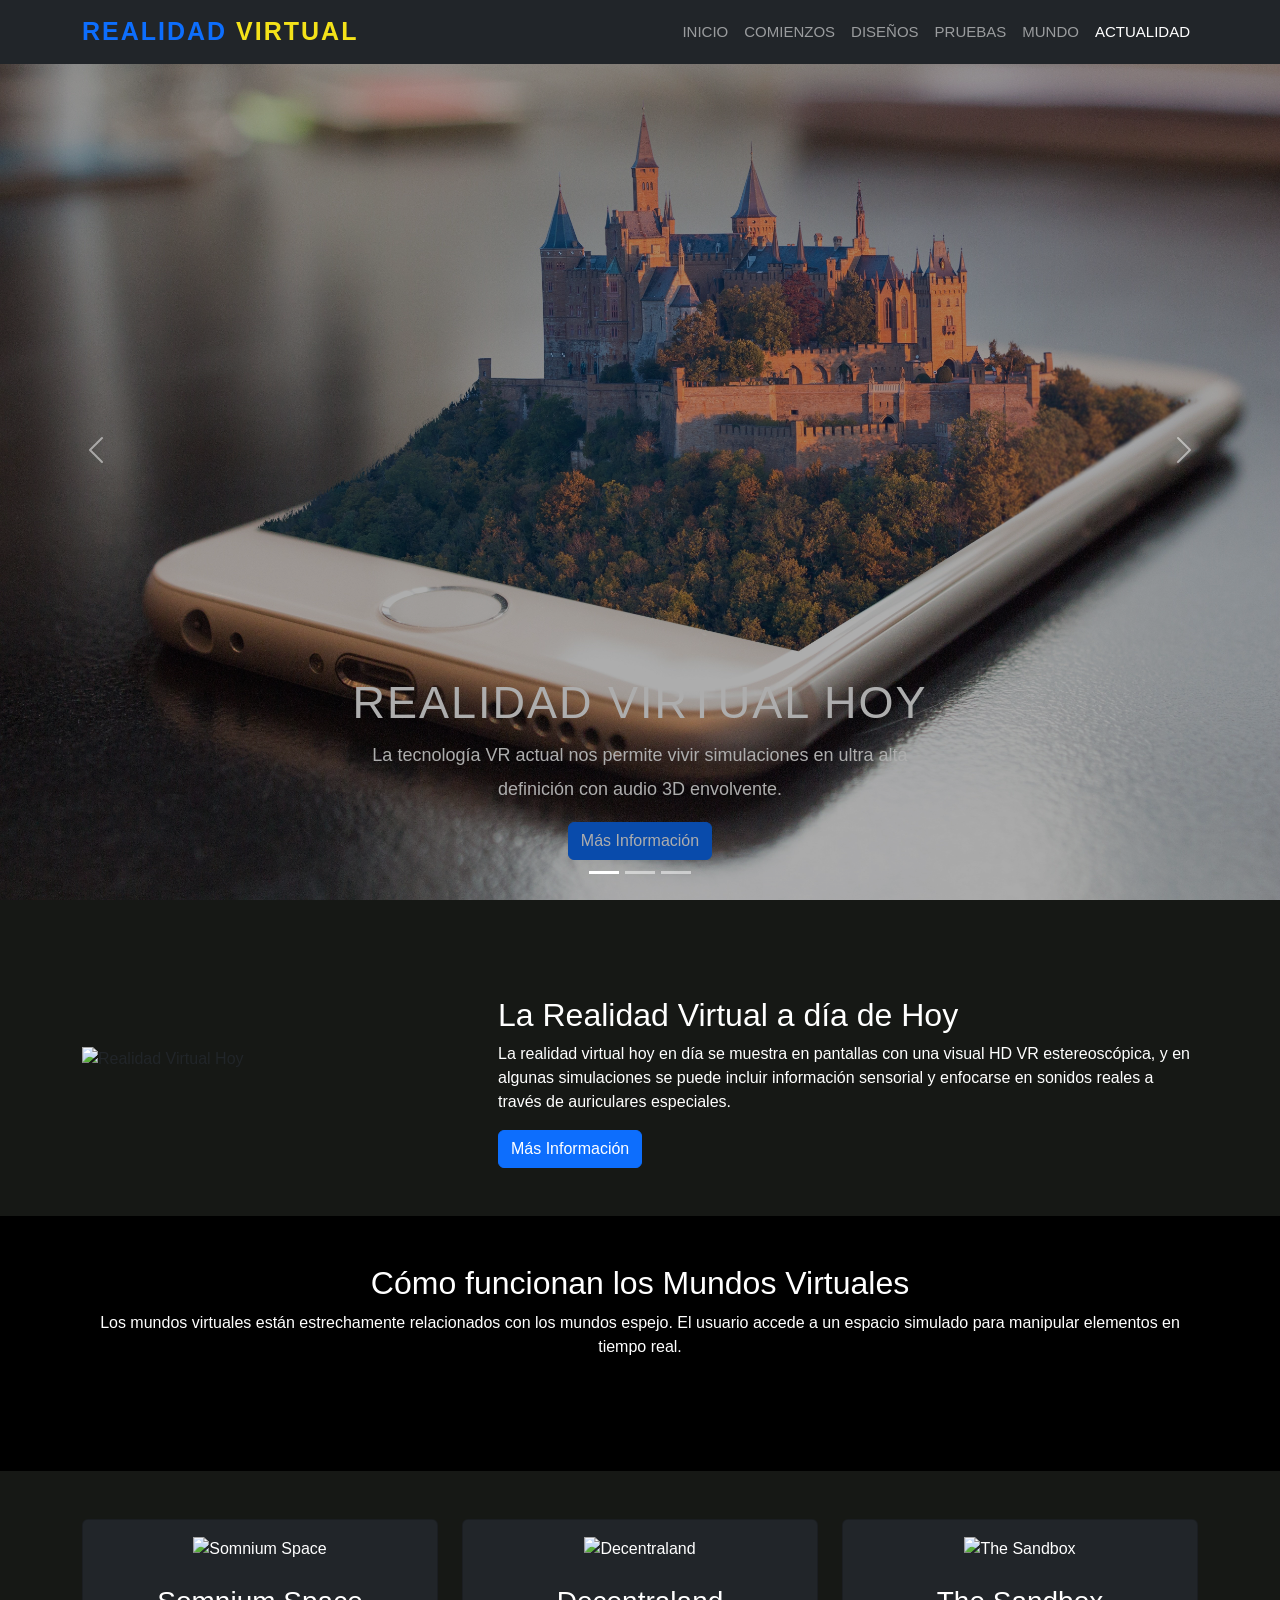
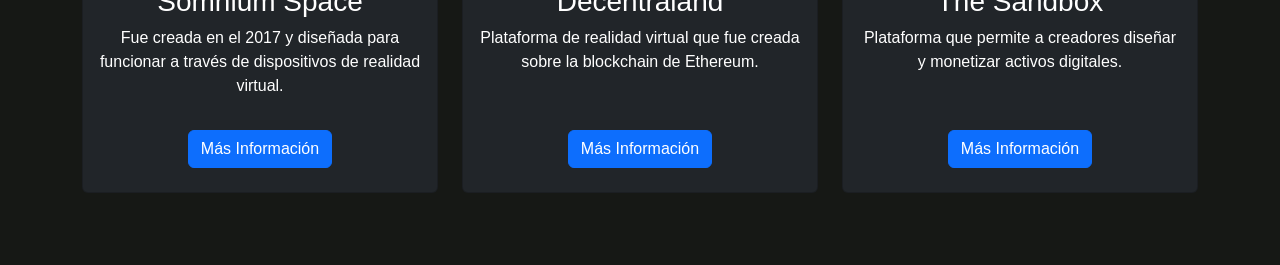
==== commit e5d7a8a8: "Revise Actualidad.html for language and structurez Updated HTML structure and content for Actualidad" ====
--- a/Actualidad.html
+++ b/Actualidad.html
@@ -1,160 +1,175 @@
 <!DOCTYPE html>
-<html lang="en">
+<html lang="es">
 
 <head>
     <meta charset="UTF-8">
     <meta name="viewport" content="width=device-width, initial-scale=1.0">
-    <title>Document</title>
-    <link rel="stylesheet" 
-    href="[https://cdn.jsdelivr.net/npm/bootstrap-icons@1.11.3/font/bootstrap-icons.css]
-    (https://cdn.jsdelivr.net/npm/bootstrap-icons@1.11.3/font/bootstrap-icons.css)
+    <title>Realidad Virtual - Actualidad</title>
+    <!-- CSS de Bootstrap -->
+    <link href="https://cdn.jsdelivr.net/npm/bootstrap@5.3.3/dist/css/bootstrap.min.css" rel="stylesheet"
+        integrity="sha384-QWTKZyjpPEjISv5WaRU9OFeRpok6YctnYmDr5pNlyT2bRjXh0JMhjY6hW+ALEwIH" crossorigin="anonymous">
+    <!-- Iconos de Bootstrap -->
+    <link rel="stylesheet" href="https://cdn.jsdelivr.net/npm/bootstrap-icons@1.11.3/font/bootstrap-icons.css">
+    <!-- CSS Personalizado -->
     <link rel="stylesheet" href="style2.css">
 </head>
 
 <body>
 
     <nav class="navbar navbar-expand-lg navbar-dark bg-dark fixed-top">
-    <div class="container">
-        <a href="index.html" class="navbar-brand"><span class="text-primary">Realidad</span> Virtual</a>
-        <button class="navbar-toggler" type="button" data-bs-toggle="collapse" data-bs-target="#navbarS"
-            aria-controls="navbarS" aria-expanded="false" aria-label="Toggle navigation">
-            <span class="navbar-toggler-icon"></span>
-        </button>
-        <div class="collapse navbar-collapse" id="navbarS">
-            <ul class="navbar-nav ms-auto mb-2 mb-lg-0">
-                <li class="nav-item"><a href="index.html" class="nav-link">Inicio</a></li>
-                <li class="nav-item"><a href="comienzos.html" class="nav-link">Comienzos</a></li>
-                <li class="nav-item"><a href="Diseños.html" class="nav-link">Diseños</a></li>
-                <li class="nav-item"><a href="Pruebas.html" class="nav-link">Pruebas</a></li>
-                <li class="nav-item"><a href="mundos.html" class="nav-link">Mundo</a></li>
-                <li class="nav-item"><a href="Actualidad.html" class="nav-link">Actualidad</a></li>
-            </ul>
-        </div>
-    </div>
-</nav>
-
-<div id="carouselE" class="carousel slide" data-bs-ride="carousel">
-    <div class="carousel-indicators">
-        <button type="button" data-bs-target="#carouselE" data-bs-slide-to="0" class="active" aria-current="true" aria-label="Slide 1"></button>
-        <button type="button" data-bs-target="#carouselE" data-bs-slide-to="1" aria-label="Slide 2"></button>            
-        <button type="button" data-bs-target="#carouselE" data-bs-slide-to="2" aria-label="Slide 3"></button>     
-    </div>
-
-    <div class="carousel-inner">
-        <div class="carousel-item active">
-            <img src="Img_Actualidad/Img-1.jpg" class="d-block w-100" alt="Actualidad 1">
-            <div class="carousel-caption">
-                <h5>Realidad Virtual Hoy</h5>
-                <p>La tecnología VR actual nos permite vivir simulaciones en ultra alta definición con audio 3D envolvente.</p>
-                <a href="#" class="btn btn-primary mt-3">Mas Informacion</a>
+        <div class="container">
+            <a href="index.html" class="navbar-brand"><span class="text-primary">Realidad</span> Virtual</a>
+            <button class="navbar-toggler" type="button" data-bs-toggle="collapse" data-bs-target="#navbarS"
+                aria-controls="navbarS" aria-expanded="false" aria-label="Toggle navigation">
+                <span class="navbar-toggler-icon"></span>
+            </button>
+            <div class="collapse navbar-collapse" id="navbarS">
+                <ul class="navbar-nav ms-auto mb-2 mb-lg-0">
+                    <li class="nav-item"><a href="index.html" class="nav-link">Inicio</a></li>
+                    <li class="nav-item"><a href="comienzos.html" class="nav-link">Comienzos</a></li>
+                    <li class="nav-item"><a href="Diseños.html" class="nav-link">Diseños</a></li>
+                    <li class="nav-item"><a href="Pruebas.html" class="nav-link">Pruebas</a></li>
+                    <li class="nav-item"><a href="mundos.html" class="nav-link">Mundo</a></li>
+                    <li class="nav-item"><a href="Actualidad.html" class="nav-link active">Actualidad</a></li>
+                </ul>
             </div>
         </div>
-        <div class="carousel-item">
-            <img src="Img_Mundo/Img-2.jpg" class="d-block w-100" alt="Actualidad 2">
-            <div class="carousel-caption">
-                <h5>Aplicaciones Modernas</h5>
-                <p>Desde capacitaciones médicas hasta entrenamiento aeroespacial y videojuegos de última generación.</p>
-                <a href="#" class="btn btn-primary mt-3">Mas Informacion</a>
-            </div>
+    </nav>
+
+    <div id="carouselE" class="carousel slide" data-bs-ride="carousel">
+        <div class="carousel-indicators">
+            <button type="button" data-bs-target="#carouselE" data-bs-slide-to="0" class="active" aria-current="true" aria-label="Slide 1"></button>
+            <button type="button" data-bs-target="#carouselE" data-bs-slide-to="1" aria-label="Slide 2"></button>            
+            <button type="button" data-bs-target="#carouselE" data-bs-slide-to="2" aria-label="Slide 3"></button>     
         </div>
-        <div class="carousel-item">
-            <img src="Img_Mundo/Img-3.jpg" class="d-block w-100" alt="Actualidad 3">
-            <div class="carousel-caption">
-                <h5>El Futuro Inmersivo</h5>
-                <p>Hacia la integración total con la realidad aumentada y dispositivos más livianos y potentes.</p>
-                <a href="#" class="btn btn-primary mt-3">Mas Informacion</a>
-            </div>
-        </div>
-    </div>
-    <button class="carousel-control-prev" type="button" data-bs-target="#carouselE" data-bs-slide="prev">
-        <span class="carousel-control-prev-icon" aria-hidden="true"></span>
-        <span class="visually-hidden">Previous</span>
-    </button>
-    <button class="carousel-control-next" type="button" data-bs-target="#carouselE" data-bs-slide="next">
-        <span class="carousel-control-next-icon" aria-hidden="true"></span>
-        <span class="visually-hidden">Next</span>
-    </button>
-</div>
 
-<section class="about section-padding py-5">
-    <div class="container">
-        <div class="row align-items-center">
-            <div class="col-lg-4 col-md-12 col-12">
-                <div class="about-img">
-                    <img src="Img_Mundo/Img-4.jpg" class="img-fluid" alt="">
+        <div class="carousel-inner">
+            <div class="carousel-item active">
+                <img src="Img_Actualidad/Img-1.jpg" class="d-block w-100" alt="Actualidad 1">
+                <div class="carousel-caption">
+                    <h5>Realidad Virtual Hoy</h5>
+                    <p>La tecnología VR actual nos permite vivir simulaciones en ultra alta definición con audio 3D envolvente.</p>
+                    <a href="#" class="btn btn-primary mt-3">Más Información</a>
                 </div>
             </div>
-            <div class="col-lg-8 col-md-12 col-12 ps-lg-5 mt-md-5">
-                <div class="about-text text-white">
-                    <h2>La Realidad Virtual a día de Hoy</h2>
-                    <p>La realidad virtual hoy en día se muestra en pantallas con una visual HD VR estereoscópica, y en algunas simulaciones se puede incluir información sensorial y enfocarse en sonidos reales a través de auriculares especiales.</p>
-                    <a href="#" class="btn btn-primary">Mas Informacion</a>
+            <div class="carousel-item">
+                <img src="Img_Mundo/Img-2.jpg" class="d-block w-100" alt="Actualidad 2">
+                <div class="carousel-caption">
+                    <h5>Aplicaciones Modernas</h5>
+                    <p>Desde capacitaciones médicas hasta entrenamiento aeroespacial y videojuegos de última generación.</p>
+                    <a href="#" class="btn btn-primary mt-3">Más Información</a>
+                </div>
+            </div>
+            <div class="carousel-item">
+                <img src="Img_Mundo/Img-3.jpg" class="d-block w-100" alt="Actualidad 3">
+                <div class="carousel-caption">
+                    <h5>El Futuro Inmersivo</h5>
+                    <p>Hacia la integración total con la realidad aumentada y dispositivos más livianos y potentes.</p>
+                    <a href="#" class="btn btn-primary mt-3">Más Información</a>
                 </div>
             </div>
         </div>
+        <button class="carousel-control-prev" type="button" data-bs-target="#carouselE" data-bs-slide="prev">
+            <span class="carousel-control-prev-icon" aria-hidden="true"></span>
+            <span class="visually-hidden">Previous</span>
+        </button>
+        <button class="carousel-control-next" type="button" data-bs-target="#carouselE" data-bs-slide="next">
+            <span class="carousel-control-next-icon" aria-hidden="true"></span>
+            <span class="visually-hidden">Next</span>
+        </button>
     </div>
-</section>
 
-<section class="services section-padding py-5 bg-black">
-    <div class="container">
-        <div class="row">
-            <div class="col-md-12">
-                <div class="section-header text-center text-white pb-5">
-                    <h2>Cómo funcionan los Mundos Virtuales</h2>
-                    <p>Los mundos virtuales están estrechamente relacionados con los mundos espejo. El usuario accede a un espacio simulado para manipular elementos en tiempo real.</p>
-                </div>     
-            </div>
-        </div>
-    </div>
-</section>
-
-<section class="portfolio section-padding py-5">
-    <div class="container">
-        <div class="row">
-            <div class="col-12 col-md-12 col-lg-4 mb-4">
-                <div class="card text-light text-center bg-dark pb-2 h-100">
-                    <div class="card-body text-white">
-                        <div class="img-area mb-4">
-                            <img src="Img_Mundo/Somnium Space.jpg" class="img-fluid" alt="">
-                        </div>
-                        <h3>Somnium Space</h3>
-                        <p class="lead">Fue creada en el 2017 y diseñada para funcionar a través de dispositivos de realidad virtual.</p>
-                        <button class="btn bg-primary text-white mt-3">Mas Informacion</button>
+    <section class="about section-padding py-5">
+        <div class="container">
+            <div class="row align-items-center">
+                <div class="col-lg-4 col-md-12 col-12">
+                    <div class="about-img">
+                        <img src="Img_Mundo/Img-4.jpg" class="img-fluid" alt="Realidad Virtual Hoy">
                     </div>
                 </div>
-            </div>
-            <div class="col-12 col-md-12 col-lg-4 mb-4">
-                <div class="card text-light text-center bg-dark pb-2 h-100">
-                    <div class="card-body text-white">
-                        <div class="img-area mb-4">
-                            <img src="Img_Mundo/Decentraland.jpg" class="img-fluid" alt="">
-                        </div>
-                        <h3>Decentraland</h3>
-                        <p class="lead">Plataforma de realidad virtual que fue creada sobre la blockchain de Ethereum.</p>
-                        <button class="btn bg-primary text-white mt-3">Mas Informacion</button>
-                    </div>
-                </div>
-            </div>
-            <div class="col-12 col-md-12 col-lg-4 mb-4">
-                <div class="card text-light text-center bg-dark pb-2 h-100">
-                    <div class="card-body text-white">
-                        <div class="img-area mb-4">
-                            <img src="Img_Mundo/The Sandbox.jpg" class="img-fluid" alt="">
-                        </div>
-                        <h3>The Sandbox</h3>
-                        <p class="lead">Plataforma que permite a creadores diseñar y monetizar activos digitales.</p>
-                        <button class="btn bg-primary text-white mt-3">Mas Informacion</button>
+                <div class="col-lg-8 col-md-12 col-12 ps-lg-5 mt-md-5">
+                    <div class="about-text text-white">
+                        <h2>La Realidad Virtual a día de Hoy</h2>
+                        <p>La realidad virtual hoy en día se muestra en pantallas con una visual HD VR estereoscópica, y en algunas simulaciones se puede incluir información sensorial y enfocarse en sonidos reales a través de auriculares especiales.</p>
+                        <a href="#" class="btn btn-primary">Más Información</a>
                     </div>
                 </div>
             </div>
         </div>
-    </div>
-</section>
+    </section>
 
-<script src="https://cdn.jsdelivr.net/npm/bootstrap@5.3.3/dist/js/bootstrap.bundle.min.js"
-    integrity="sha384-YvpcrYf0tY3lHB60NNkmXc5s9fDVZLESaAA55NDzOxhy9GkcIdslK1eN7N6jIeHz"
-    crossorigin="anonymous"></script>
-    
+    <section class="services section-padding py-5 bg-black">
+        <div class="container">
+            <div class="row">
+                <div class="col-md-12">
+                    <div class="section-header text-center text-white pb-5">
+                        <h2>Cómo funcionan los Mundos Virtuales</h2>
+                        <p>Los mundos virtuales están estrechamente relacionados con los mundos espejo. El usuario accede a un espacio simulado para manipular elementos en tiempo real.</p>
+                    </div>     
+                </div>
+            </div>
+        </div>
+    </section>
+
+    <section class="portfolio section-padding py-5">
+        <div class="container">
+            <div class="row">
+                <div class="col-12 col-md-12 col-lg-4 mb-4">
+                    <div class="card text-light text-center bg-dark pb-2 h-100">
+                        <div class="card-body text-white d-flex flex-column justify-content-between">
+                            <div>
+                                <div class="img-area mb-4">
+                                    <img src="Img_Mundo/Somnium Space.jpg" class="img-fluid" alt="Somnium Space">
+                                </div>
+                                <h3>Somnium Space</h3>
+                                <p class="lead fs-6">Fue creada en el 2017 y diseñada para funcionar a través de dispositivos de realidad virtual.</p>
+                            </div>
+                            <div>
+                                <button class="btn btn-primary text-white mt-3">Más Información</button>
+                            </div>
+                        </div>
+                    </div>
+                </div>
+                <div class="col-12 col-md-12 col-lg-4 mb-4">
+                    <div class="card text-light text-center bg-dark pb-2 h-100">
+                        <div class="card-body text-white d-flex flex-column justify-content-between">
+                            <div>
+                                <div class="img-area mb-4">
+                                    <img src="Img_Mundo/Decentraland.jpg" class="img-fluid" alt="Decentraland">
+                                </div>
+                                <h3>Decentraland</h3>
+                                <p class="lead fs-6">Plataforma de realidad virtual que fue creada sobre la blockchain de Ethereum.</p>
+                            </div>
+                            <div>
+                                <button class="btn btn-primary text-white mt-3">Más Información</button>
+                            </div>
+                        </div>
+                    </div>
+                </div>
+                <div class="col-12 col-md-12 col-lg-4 mb-4">
+                    <div class="card text-light text-center bg-dark pb-2 h-100">
+                        <div class="card-body text-white d-flex flex-column justify-content-between">
+                            <div>
+                                <div class="img-area mb-4">
+                                    <img src="Img_Mundo/The Sandbox.jpg" class="img-fluid" alt="The Sandbox">
+                                </div>
+                                <h3>The Sandbox</h3>
+                                <p class="lead fs-6">Plataforma que permite a creadores diseñar y monetizar activos digitales.</p>
+                            </div>
+                            <div>
+                                <button class="btn btn-primary text-white mt-3">Más Información</button>
+                            </div>
+                        </div>
+                    </div>
+                </div>
+            </div>
+        </div>
+    </section>
+
+    <script src="https://cdn.jsdelivr.net/npm/bootstrap@5.3.3/dist/js/bootstrap.bundle.min.js"
+        integrity="sha384-YvpcrYf0tY3lHB60NNkmXc5s9fDVZLESaAA55NDzOxhy9GkcIdslK1eN7N6jIeHz"
+        crossorigin="anonymous"></script>
+
 </body>
 
-</html>+</html>
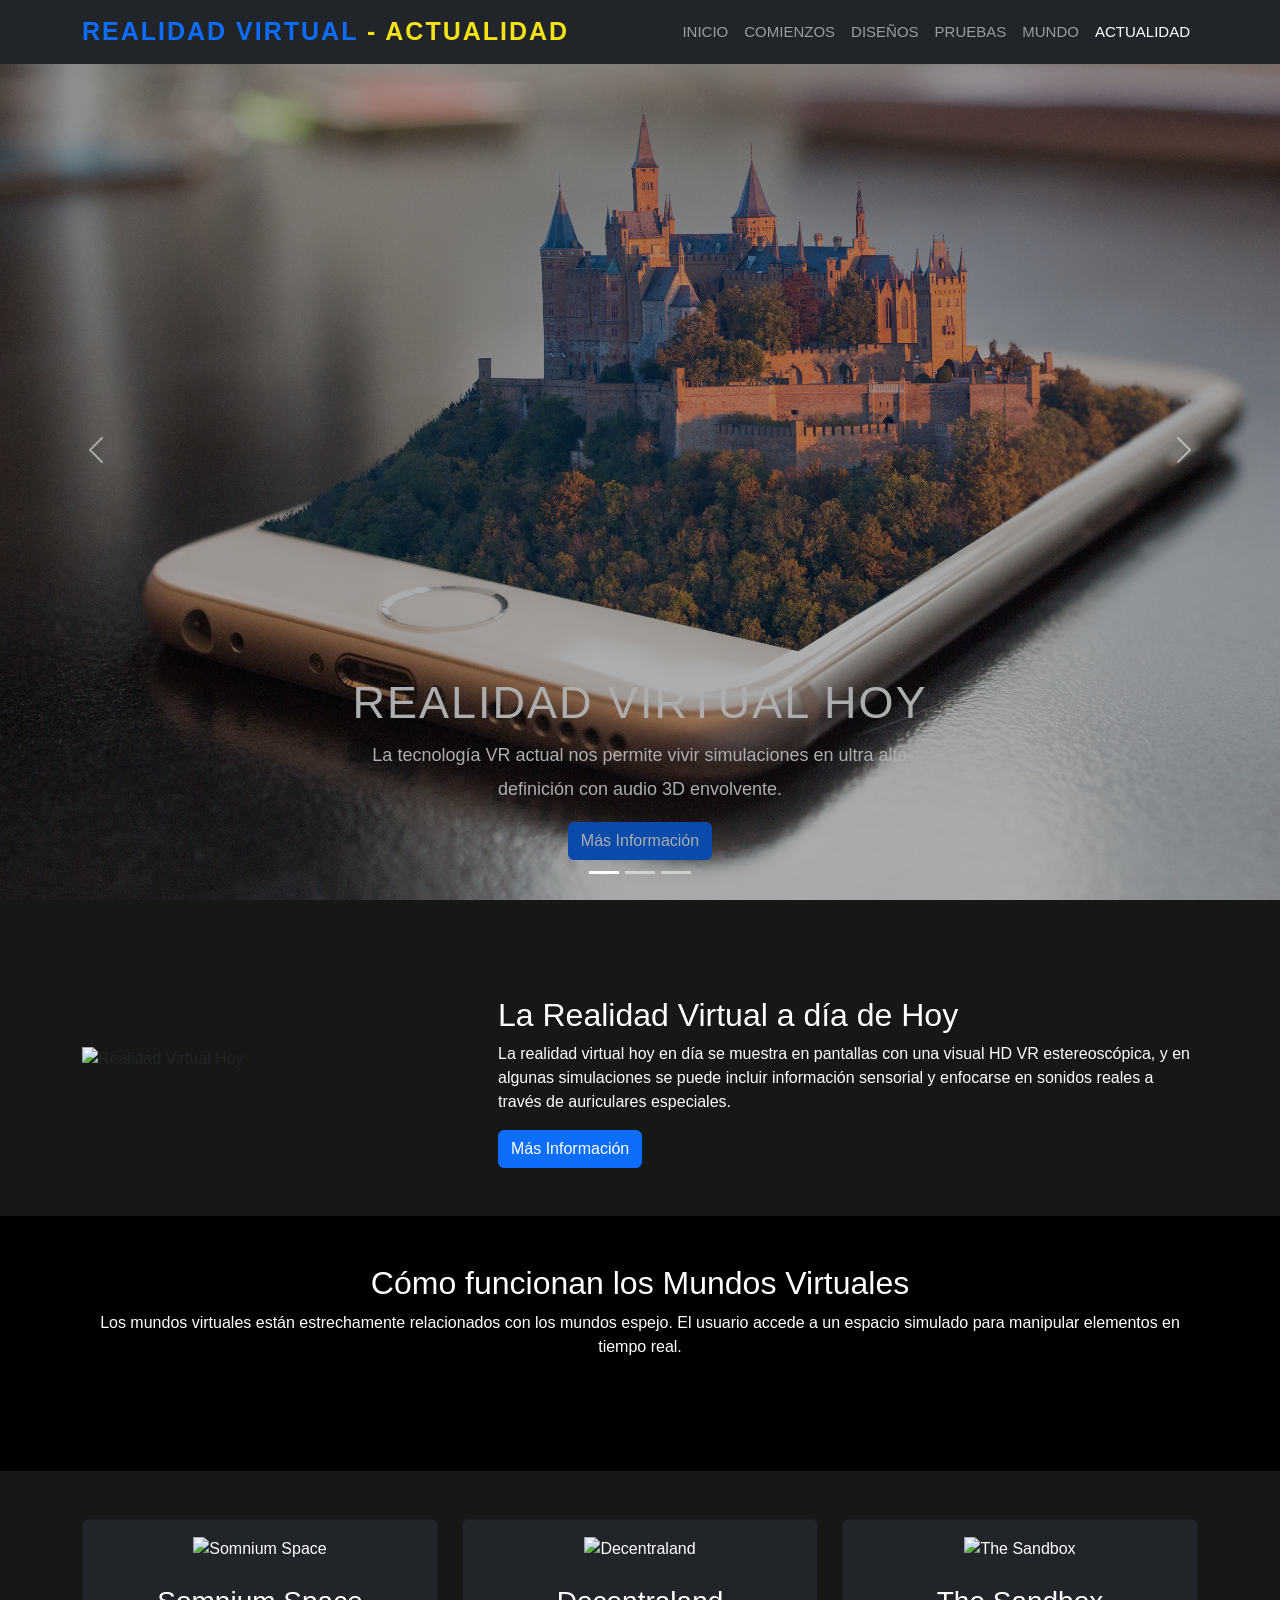
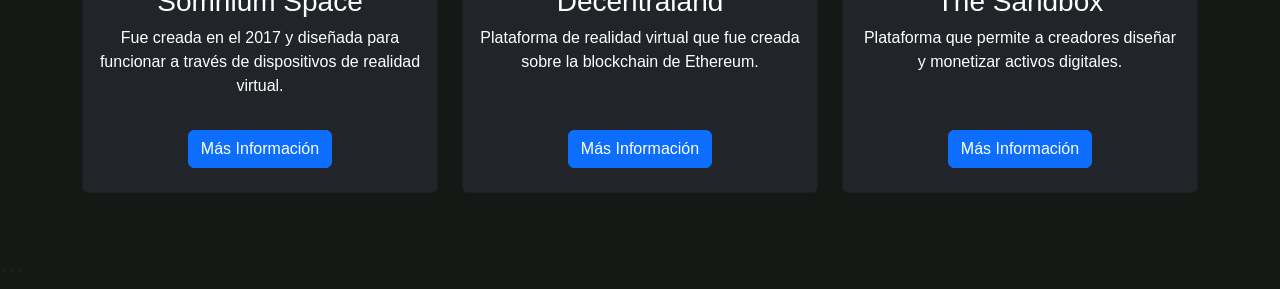
==== commit f9909620: "Update Actualidad.html" ====
--- a/Actualidad.html
+++ b/Actualidad.html
@@ -1,3 +1,4 @@
+
 <!DOCTYPE html>
 <html lang="es">
 
@@ -18,7 +19,7 @@
 
     <nav class="navbar navbar-expand-lg navbar-dark bg-dark fixed-top">
         <div class="container">
-            <a href="index.html" class="navbar-brand"><span class="text-primary">Realidad</span> Virtual</a>
+            <a href="index.html" class="navbar-brand"><span class="text-primary">Realidad Virtual</span>  - Actualidad</a>
             <button class="navbar-toggler" type="button" data-bs-toggle="collapse" data-bs-target="#navbarS"
                 aria-controls="navbarS" aria-expanded="false" aria-label="Toggle navigation">
                 <span class="navbar-toggler-icon"></span>
@@ -173,3 +174,5 @@
 </body>
 
 </html>
+
+```
